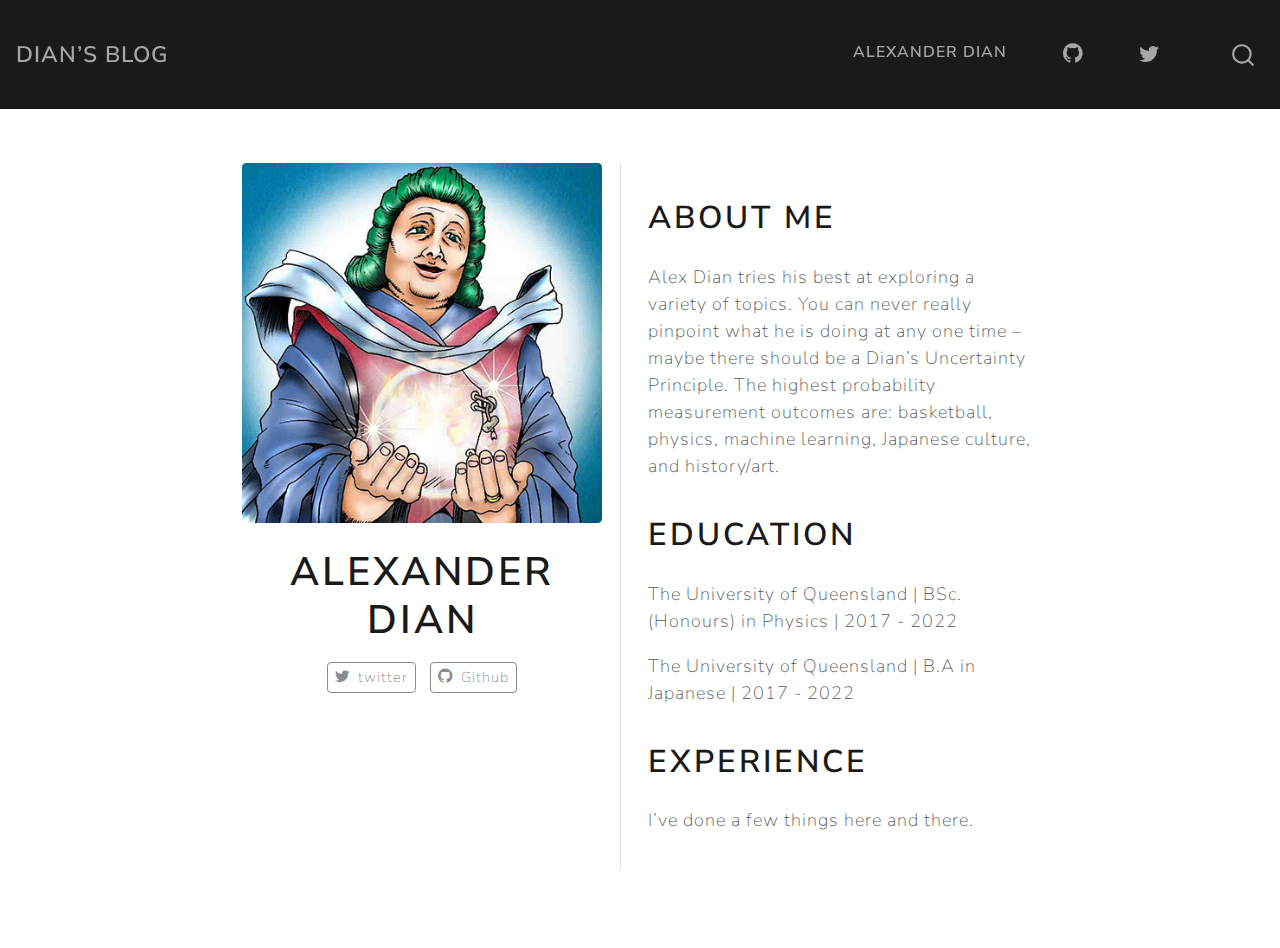
==== docs/about.html @ 0653adc2 "Initial commit" ====
<!DOCTYPE html>
<html xmlns="http://www.w3.org/1999/xhtml" lang="en" xml:lang="en"><head>

<meta charset="utf-8">
<meta name="generator" content="quarto-1.2.313">

<meta name="viewport" content="width=device-width, initial-scale=1.0, user-scalable=yes">


<title>Dian’s Blog - Alexander Dian</title>
<style>
code{white-space: pre-wrap;}
span.smallcaps{font-variant: small-caps;}
div.columns{display: flex; gap: min(4vw, 1.5em);}
div.column{flex: auto; overflow-x: auto;}
div.hanging-indent{margin-left: 1.5em; text-indent: -1.5em;}
ul.task-list{list-style: none;}
ul.task-list li input[type="checkbox"] {
  width: 0.8em;
  margin: 0 0.8em 0.2em -1.6em;
  vertical-align: middle;
}
</style>


<script src="site_libs/quarto-nav/quarto-nav.js"></script>
<script src="site_libs/quarto-nav/headroom.min.js"></script>
<script src="site_libs/clipboard/clipboard.min.js"></script>
<script src="site_libs/quarto-search/autocomplete.umd.js"></script>
<script src="site_libs/quarto-search/fuse.min.js"></script>
<script src="site_libs/quarto-search/quarto-search.js"></script>
<meta name="quarto:offset" content="./">
<script src="site_libs/quarto-html/quarto.js"></script>
<script src="site_libs/quarto-html/popper.min.js"></script>
<script src="site_libs/quarto-html/tippy.umd.min.js"></script>
<link href="site_libs/quarto-html/tippy.css" rel="stylesheet">
<link href="site_libs/quarto-html/quarto-syntax-highlighting.css" rel="stylesheet" id="quarto-text-highlighting-styles">
<script src="site_libs/bootstrap/bootstrap.min.js"></script>
<link href="site_libs/bootstrap/bootstrap-icons.css" rel="stylesheet">
<link href="site_libs/bootstrap/bootstrap.min.css" rel="stylesheet" id="quarto-bootstrap" data-mode="light">
<script id="quarto-search-options" type="application/json">{
  "location": "navbar",
  "copy-button": false,
  "collapse-after": 3,
  "panel-placement": "end",
  "type": "overlay",
  "limit": 20,
  "language": {
    "search-no-results-text": "No results",
    "search-matching-documents-text": "matching documents",
    "search-copy-link-title": "Copy link to search",
    "search-hide-matches-text": "Hide additional matches",
    "search-more-match-text": "more match in this document",
    "search-more-matches-text": "more matches in this document",
    "search-clear-button-title": "Clear",
    "search-detached-cancel-button-title": "Cancel",
    "search-submit-button-title": "Submit"
  }
}</script>


<link rel="stylesheet" href="styles.css">
</head>

<body class="nav-fixed fullcontent">

<div id="quarto-search-results"></div>
  <header id="quarto-header" class="headroom fixed-top">
    <nav class="navbar navbar-expand-lg navbar-dark ">
      <div class="navbar-container container-fluid">
      <div class="navbar-brand-container">
    <a class="navbar-brand" href="./index.html">
    <span class="navbar-title">Dian’s Blog</span>
    </a>
  </div>
          <button class="navbar-toggler" type="button" data-bs-toggle="collapse" data-bs-target="#navbarCollapse" aria-controls="navbarCollapse" aria-expanded="false" aria-label="Toggle navigation" onclick="if (window.quartoToggleHeadroom) { window.quartoToggleHeadroom(); }">
  <span class="navbar-toggler-icon"></span>
</button>
          <div class="collapse navbar-collapse" id="navbarCollapse">
            <ul class="navbar-nav navbar-nav-scroll ms-auto">
  <li class="nav-item">
    <a class="nav-link active" href="./about.html" aria-current="page">
 <span class="menu-text">Alexander Dian</span></a>
  </li>  
  <li class="nav-item compact">
    <a class="nav-link" href="https://github.com/"><i class="bi bi-github" role="img">
</i> 
 <span class="menu-text"></span></a>
  </li>  
  <li class="nav-item compact">
    <a class="nav-link" href="https://twitter.com"><i class="bi bi-twitter" role="img">
</i> 
 <span class="menu-text"></span></a>
  </li>  
</ul>
              <div id="quarto-search" class="" title="Search"></div>
          </div> <!-- /navcollapse -->
      </div> <!-- /container-fluid -->
    </nav>
</header>
<!-- content -->
<div id="quarto-content" class="quarto-container page-columns page-rows-contents page-layout-article page-navbar">
<!-- sidebar -->
<!-- margin-sidebar -->
    
<!-- main -->
<div class="quarto-about-trestles">
  <div class="about-entity">
    <img src="profile.jpg" class="about-image
  rounded " style="width: 20em;">
<header id="title-block-header" class="quarto-title-block default">
<div class="quarto-title">
<h1 class="title">Alexander Dian</h1>
</div>
<div class="quarto-title-meta">
  </div>
</header>
    <div class="about-links">
  <a href="https://twitter.com/diantwood" class="about-link">
    <i class="bi bi-twitter"></i>
     <span class="about-link-text">twitter</span>
  </a>
  <a href="https://github.com/Diantwood" class="about-link">
    <i class="bi bi-github"></i>
     <span class="about-link-text">Github</span>
  </a>
</div>
  </div>
  <div class="about-contents"><main class="content" id="quarto-document-content">
<section id="about-me" class="level2">
<h2 data-anchor-id="about-me">About Me</h2>
<p>Alex Dian tries his best at exploring a variety of topics. You can never really pinpoint what he is doing at any one time – maybe there should be a Dian’s Uncertainty Principle. The highest probability measurement outcomes are: basketball, physics, machine learning, Japanese culture, and history/art.</p>
</section>
<section id="education" class="level2">
<h2 data-anchor-id="education">Education</h2>
<p>The University of Queensland | BSc. (Honours) in Physics | 2017 - 2022</p>
<p>The University of Queensland | B.A in Japanese | 2017 - 2022</p>
</section>
<section id="experience" class="level2">
<h2 data-anchor-id="experience">Experience</h2>
<p>I’ve done a few things here and there.</p>


</section>
</main></div>
</div>
 <!-- /main -->
<script id="quarto-html-after-body" type="application/javascript">
window.document.addEventListener("DOMContentLoaded", function (event) {
  const toggleBodyColorMode = (bsSheetEl) => {
    const mode = bsSheetEl.getAttribute("data-mode");
    const bodyEl = window.document.querySelector("body");
    if (mode === "dark") {
      bodyEl.classList.add("quarto-dark");
      bodyEl.classList.remove("quarto-light");
    } else {
      bodyEl.classList.add("quarto-light");
      bodyEl.classList.remove("quarto-dark");
    }
  }
  const toggleBodyColorPrimary = () => {
    const bsSheetEl = window.document.querySelector("link#quarto-bootstrap");
    if (bsSheetEl) {
      toggleBodyColorMode(bsSheetEl);
    }
  }
  toggleBodyColorPrimary();  
  const clipboard = new window.ClipboardJS('.code-copy-button', {
    target: function(trigger) {
      return trigger.previousElementSibling;
    }
  });
  clipboard.on('success', function(e) {
    // button target
    const button = e.trigger;
    // don't keep focus
    button.blur();
    // flash "checked"
    button.classList.add('code-copy-button-checked');
    var currentTitle = button.getAttribute("title");
    button.setAttribute("title", "Copied!");
    let tooltip;
    if (window.bootstrap) {
      button.setAttribute("data-bs-toggle", "tooltip");
      button.setAttribute("data-bs-placement", "left");
      button.setAttribute("data-bs-title", "Copied!");
      tooltip = new bootstrap.Tooltip(button, 
        { trigger: "manual", 
          customClass: "code-copy-button-tooltip",
          offset: [0, -8]});
      tooltip.show();    
    }
    setTimeout(function() {
      if (tooltip) {
        tooltip.hide();
        button.removeAttribute("data-bs-title");
        button.removeAttribute("data-bs-toggle");
        button.removeAttribute("data-bs-placement");
      }
      button.setAttribute("title", currentTitle);
      button.classList.remove('code-copy-button-checked');
    }, 1000);
    // clear code selection
    e.clearSelection();
  });
  function tippyHover(el, contentFn) {
    const config = {
      allowHTML: true,
      content: contentFn,
      maxWidth: 500,
      delay: 100,
      arrow: false,
      appendTo: function(el) {
          return el.parentElement;
      },
      interactive: true,
      interactiveBorder: 10,
      theme: 'quarto',
      placement: 'bottom-start'
    };
    window.tippy(el, config); 
  }
  const noterefs = window.document.querySelectorAll('a[role="doc-noteref"]');
  for (var i=0; i<noterefs.length; i++) {
    const ref = noterefs[i];
    tippyHover(ref, function() {
      // use id or data attribute instead here
      let href = ref.getAttribute('data-footnote-href') || ref.getAttribute('href');
      try { href = new URL(href).hash; } catch {}
      const id = href.replace(/^#\/?/, "");
      const note = window.document.getElementById(id);
      return note.innerHTML;
    });
  }
  const findCites = (el) => {
    const parentEl = el.parentElement;
    if (parentEl) {
      const cites = parentEl.dataset.cites;
      if (cites) {
        return {
          el,
          cites: cites.split(' ')
        };
      } else {
        return findCites(el.parentElement)
      }
    } else {
      return undefined;
    }
  };
  var bibliorefs = window.document.querySelectorAll('a[role="doc-biblioref"]');
  for (var i=0; i<bibliorefs.length; i++) {
    const ref = bibliorefs[i];
    const citeInfo = findCites(ref);
    if (citeInfo) {
      tippyHover(citeInfo.el, function() {
        var popup = window.document.createElement('div');
        citeInfo.cites.forEach(function(cite) {
          var citeDiv = window.document.createElement('div');
          citeDiv.classList.add('hanging-indent');
          citeDiv.classList.add('csl-entry');
          var biblioDiv = window.document.getElementById('ref-' + cite);
          if (biblioDiv) {
            citeDiv.innerHTML = biblioDiv.innerHTML;
          }
          popup.appendChild(citeDiv);
        });
        return popup.innerHTML;
      });
    }
  }
});
</script>
</div> <!-- /content -->



</body></html>
---- docs/site_libs/quarto-html/tippy.css ----
.tippy-box[data-animation=fade][data-state=hidden]{opacity:0}[data-tippy-root]{max-width:calc(100vw - 10px)}.tippy-box{position:relative;background-color:#333;color:#fff;border-radius:4px;font-size:14px;line-height:1.4;white-space:normal;outline:0;transition-property:transform,visibility,opacity}.tippy-box[data-placement^=top]>.tippy-arrow{bottom:0}.tippy-box[data-placement^=top]>.tippy-arrow:before{bottom:-7px;left:0;border-width:8px 8px 0;border-top-color:initial;transform-origin:center top}.tippy-box[data-placement^=bottom]>.tippy-arrow{top:0}.tippy-box[data-placement^=bottom]>.tippy-arrow:before{top:-7px;left:0;border-width:0 8px 8px;border-bottom-color:initial;transform-origin:center bottom}.tippy-box[data-placement^=left]>.tippy-arrow{right:0}.tippy-box[data-placement^=left]>.tippy-arrow:before{border-width:8px 0 8px 8px;border-left-color:initial;right:-7px;transform-origin:center left}.tippy-box[data-placement^=right]>.tippy-arrow{left:0}.tippy-box[data-placement^=right]>.tippy-arrow:before{left:-7px;border-width:8px 8px 8px 0;border-right-color:initial;transform-origin:center right}.tippy-box[data-inertia][data-state=visible]{transition-timing-function:cubic-bezier(.54,1.5,.38,1.11)}.tippy-arrow{width:16px;height:16px;color:#333}.tippy-arrow:before{content:"";position:absolute;border-color:transparent;border-style:solid}.tippy-content{position:relative;padding:5px 9px;z-index:1}
---- docs/site_libs/quarto-html/quarto-syntax-highlighting.css ----
/* quarto syntax highlight colors */
:root {
  --quarto-hl-ot-color: #003B4F;
  --quarto-hl-at-color: #657422;
  --quarto-hl-ss-color: #20794D;
  --quarto-hl-an-color: #5E5E5E;
  --quarto-hl-fu-color: #4758AB;
  --quarto-hl-st-color: #20794D;
  --quarto-hl-cf-color: #003B4F;
  --quarto-hl-op-color: #5E5E5E;
  --quarto-hl-er-color: #AD0000;
  --quarto-hl-bn-color: #AD0000;
  --quarto-hl-al-color: #AD0000;
  --quarto-hl-va-color: #111111;
  --quarto-hl-bu-color: inherit;
  --quarto-hl-ex-color: inherit;
  --quarto-hl-pp-color: #AD0000;
  --quarto-hl-in-color: #5E5E5E;
  --quarto-hl-vs-color: #20794D;
  --quarto-hl-wa-color: #5E5E5E;
  --quarto-hl-do-color: #5E5E5E;
  --quarto-hl-im-color: #00769E;
  --quarto-hl-ch-color: #20794D;
  --quarto-hl-dt-color: #AD0000;
  --quarto-hl-fl-color: #AD0000;
  --quarto-hl-co-color: #5E5E5E;
  --quarto-hl-cv-color: #5E5E5E;
  --quarto-hl-cn-color: #8f5902;
  --quarto-hl-sc-color: #5E5E5E;
  --quarto-hl-dv-color: #AD0000;
  --quarto-hl-kw-color: #003B4F;
}

/* other quarto variables */
:root {
  --quarto-font-monospace: SFMono-Regular, Menlo, Monaco, Consolas, "Liberation Mono", "Courier New", monospace;
}

pre > code.sourceCode > span {
  color: #003B4F;
}

code span {
  color: #003B4F;
}

code.sourceCode > span {
  color: #003B4F;
}

div.sourceCode,
div.sourceCode pre.sourceCode {
  color: #003B4F;
}

code span.ot {
  color: #003B4F;
}

code span.at {
  color: #657422;
}

code span.ss {
  color: #20794D;
}

code span.an {
  color: #5E5E5E;
}

code span.fu {
  color: #4758AB;
}

code span.st {
  color: #20794D;
}

code span.cf {
  color: #003B4F;
}

code span.op {
  color: #5E5E5E;
}

code span.er {
  color: #AD0000;
}

code span.bn {
  color: #AD0000;
}

code span.al {
  color: #AD0000;
}

code span.va {
  color: #111111;
}

code span.pp {
  color: #AD0000;
}

code span.in {
  color: #5E5E5E;
}

code span.vs {
  color: #20794D;
}

code span.wa {
  color: #5E5E5E;
  font-style: italic;
}

code span.do {
  color: #5E5E5E;
  font-style: italic;
}

code span.im {
  color: #00769E;
}

code span.ch {
  color: #20794D;
}

code span.dt {
  color: #AD0000;
}

code span.fl {
  color: #AD0000;
}

code span.co {
  color: #5E5E5E;
}

code span.cv {
  color: #5E5E5E;
  font-style: italic;
}

code span.cn {
  color: #8f5902;
}

code span.sc {
  color: #5E5E5E;
}

code span.dv {
  color: #AD0000;
}

code span.kw {
  color: #003B4F;
}

.prevent-inlining {
  content: "</";
}

/*# sourceMappingURL=debc5d5d77c3f9108843748ff7464032.css.map */
---- docs/styles.css ----
/* css styles */
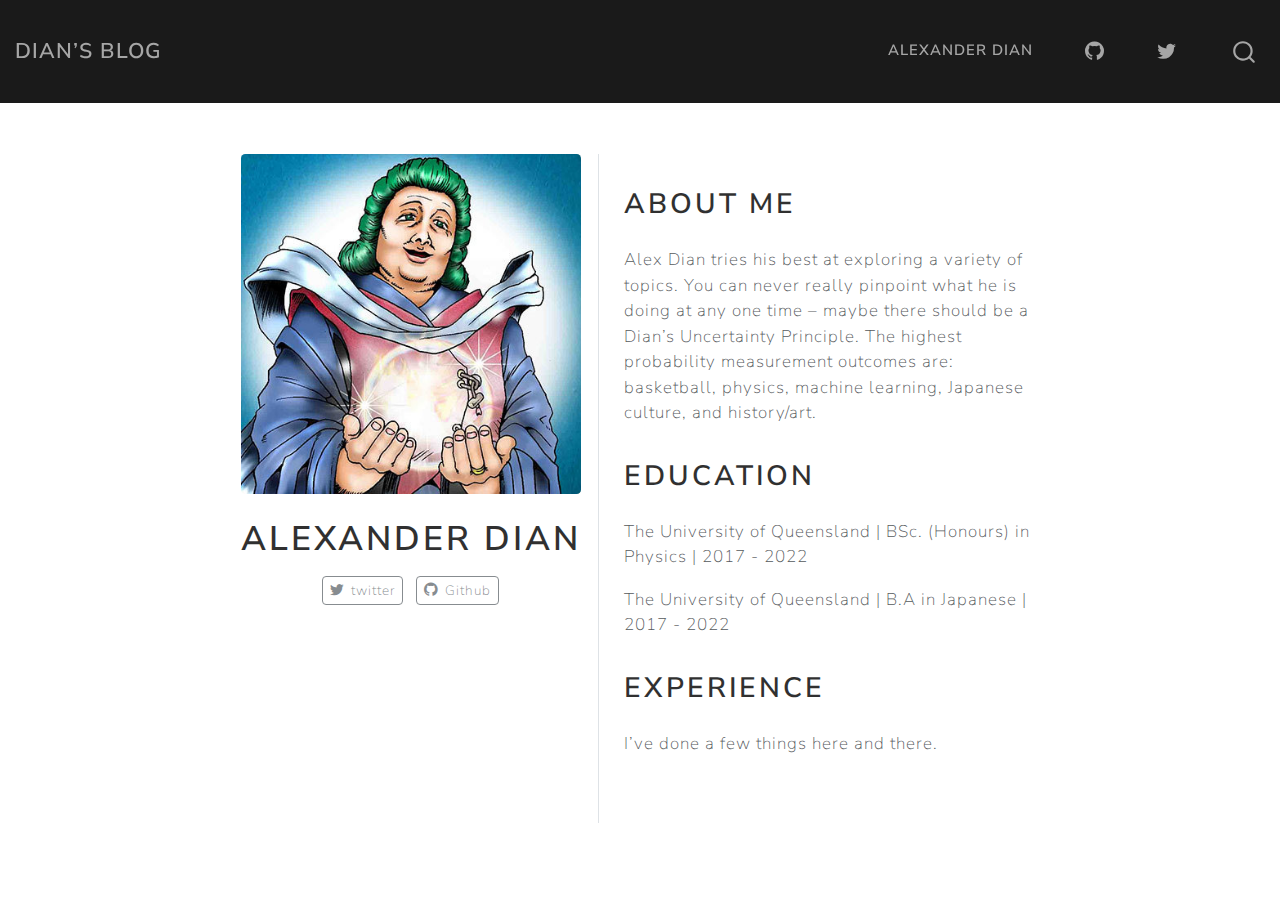
==== commit 764e6520: "Update Japanese Learn Blog" ====
--- a/docs/about.html
+++ b/docs/about.html
@@ -2,7 +2,7 @@
 <html xmlns="http://www.w3.org/1999/xhtml" lang="en" xml:lang="en"><head>
 
 <meta charset="utf-8">
-<meta name="generator" content="quarto-1.2.313">
+<meta name="generator" content="quarto-1.3.450">
 
 <meta name="viewport" content="width=device-width, initial-scale=1.0, user-scalable=yes">
 
@@ -17,7 +17,7 @@
 ul.task-list{list-style: none;}
 ul.task-list li input[type="checkbox"] {
   width: 0.8em;
-  margin: 0 0.8em 0.2em -1.6em;
+  margin: 0 0.8em 0.2em -1em; /* quarto-specific, see https://github.com/quarto-dev/quarto-cli/issues/4556 */ 
   vertical-align: middle;
 }
 </style>
@@ -54,7 +54,8 @@
     "search-more-matches-text": "more matches in this document",
     "search-clear-button-title": "Clear",
     "search-detached-cancel-button-title": "Cancel",
-    "search-submit-button-title": "Submit"
+    "search-submit-button-title": "Submit",
+    "search-label": "Search"
   }
 }</script>
 
@@ -73,27 +74,29 @@
     <span class="navbar-title">Dian’s Blog</span>
     </a>
   </div>
+            <div id="quarto-search" class="" title="Search"></div>
           <button class="navbar-toggler" type="button" data-bs-toggle="collapse" data-bs-target="#navbarCollapse" aria-controls="navbarCollapse" aria-expanded="false" aria-label="Toggle navigation" onclick="if (window.quartoToggleHeadroom) { window.quartoToggleHeadroom(); }">
   <span class="navbar-toggler-icon"></span>
 </button>
           <div class="collapse navbar-collapse" id="navbarCollapse">
             <ul class="navbar-nav navbar-nav-scroll ms-auto">
   <li class="nav-item">
-    <a class="nav-link active" href="./about.html" aria-current="page">
+    <a class="nav-link active" href="./about.html" rel="" target="" aria-current="page">
  <span class="menu-text">Alexander Dian</span></a>
   </li>  
   <li class="nav-item compact">
-    <a class="nav-link" href="https://github.com/"><i class="bi bi-github" role="img">
+    <a class="nav-link" href="https://github.com/Diantwood" rel="" target=""><i class="bi bi-github" role="img">
 </i> 
  <span class="menu-text"></span></a>
   </li>  
   <li class="nav-item compact">
-    <a class="nav-link" href="https://twitter.com"><i class="bi bi-twitter" role="img">
+    <a class="nav-link" href="https://twitter.com/diantwood" rel="" target=""><i class="bi bi-twitter" role="img">
 </i> 
  <span class="menu-text"></span></a>
   </li>  
 </ul>
-              <div id="quarto-search" class="" title="Search"></div>
+            <div class="quarto-navbar-tools">
+</div>
           </div> <!-- /navcollapse -->
       </div> <!-- /container-fluid -->
     </nav>
@@ -116,11 +119,11 @@
   </div>
 </header>
     <div class="about-links">
-  <a href="https://twitter.com/diantwood" class="about-link">
+  <a href="https://twitter.com/diantwood" class="about-link" rel="" target="">
     <i class="bi bi-twitter"></i>
      <span class="about-link-text">twitter</span>
   </a>
-  <a href="https://github.com/Diantwood" class="about-link">
+  <a href="https://github.com/Diantwood" class="about-link" rel="" target="">
     <i class="bi bi-github"></i>
      <span class="about-link-text">Github</span>
   </a>
@@ -165,9 +168,23 @@
     }
   }
   toggleBodyColorPrimary();  
+  const isCodeAnnotation = (el) => {
+    for (const clz of el.classList) {
+      if (clz.startsWith('code-annotation-')) {                     
+        return true;
+      }
+    }
+    return false;
+  }
   const clipboard = new window.ClipboardJS('.code-copy-button', {
-    target: function(trigger) {
-      return trigger.previousElementSibling;
+    text: function(trigger) {
+      const codeEl = trigger.previousElementSibling.cloneNode(true);
+      for (const childEl of codeEl.children) {
+        if (isCodeAnnotation(childEl)) {
+          childEl.remove();
+        }
+      }
+      return codeEl.innerText;
     }
   });
   clipboard.on('success', function(e) {
@@ -232,6 +249,92 @@
       return note.innerHTML;
     });
   }
+      let selectedAnnoteEl;
+      const selectorForAnnotation = ( cell, annotation) => {
+        let cellAttr = 'data-code-cell="' + cell + '"';
+        let lineAttr = 'data-code-annotation="' +  annotation + '"';
+        const selector = 'span[' + cellAttr + '][' + lineAttr + ']';
+        return selector;
+      }
+      const selectCodeLines = (annoteEl) => {
+        const doc = window.document;
+        const targetCell = annoteEl.getAttribute("data-target-cell");
+        const targetAnnotation = annoteEl.getAttribute("data-target-annotation");
+        const annoteSpan = window.document.querySelector(selectorForAnnotation(targetCell, targetAnnotation));
+        const lines = annoteSpan.getAttribute("data-code-lines").split(",");
+        const lineIds = lines.map((line) => {
+          return targetCell + "-" + line;
+        })
+        let top = null;
+        let height = null;
+        let parent = null;
+        if (lineIds.length > 0) {
+            //compute the position of the single el (top and bottom and make a div)
+            const el = window.document.getElementById(lineIds[0]);
+            top = el.offsetTop;
+            height = el.offsetHeight;
+            parent = el.parentElement.parentElement;
+          if (lineIds.length > 1) {
+            const lastEl = window.document.getElementById(lineIds[lineIds.length - 1]);
+            const bottom = lastEl.offsetTop + lastEl.offsetHeight;
+            height = bottom - top;
+          }
+          if (top !== null && height !== null && parent !== null) {
+            // cook up a div (if necessary) and position it 
+            let div = window.document.getElementById("code-annotation-line-highlight");
+            if (div === null) {
+              div = window.document.createElement("div");
+              div.setAttribute("id", "code-annotation-line-highlight");
+              div.style.position = 'absolute';
+              parent.appendChild(div);
+            }
+            div.style.top = top - 2 + "px";
+            div.style.height = height + 4 + "px";
+            let gutterDiv = window.document.getElementById("code-annotation-line-highlight-gutter");
+            if (gutterDiv === null) {
+              gutterDiv = window.document.createElement("div");
+              gutterDiv.setAttribute("id", "code-annotation-line-highlight-gutter");
+              gutterDiv.style.position = 'absolute';
+              const codeCell = window.document.getElementById(targetCell);
+              const gutter = codeCell.querySelector('.code-annotation-gutter');
+              gutter.appendChild(gutterDiv);
+            }
+            gutterDiv.style.top = top - 2 + "px";
+            gutterDiv.style.height = height + 4 + "px";
+          }
+          selectedAnnoteEl = annoteEl;
+        }
+      };
+      const unselectCodeLines = () => {
+        const elementsIds = ["code-annotation-line-highlight", "code-annotation-line-highlight-gutter"];
+        elementsIds.forEach((elId) => {
+          const div = window.document.getElementById(elId);
+          if (div) {
+            div.remove();
+          }
+        });
+        selectedAnnoteEl = undefined;
+      };
+      // Attach click handler to the DT
+      const annoteDls = window.document.querySelectorAll('dt[data-target-cell]');
+      for (const annoteDlNode of annoteDls) {
+        annoteDlNode.addEventListener('click', (event) => {
+          const clickedEl = event.target;
+          if (clickedEl !== selectedAnnoteEl) {
+            unselectCodeLines();
+            const activeEl = window.document.querySelector('dt[data-target-cell].code-annotation-active');
+            if (activeEl) {
+              activeEl.classList.remove('code-annotation-active');
+            }
+            selectCodeLines(clickedEl);
+            clickedEl.classList.add('code-annotation-active');
+          } else {
+            // Unselect the line
+            unselectCodeLines();
+            clickedEl.classList.remove('code-annotation-active');
+          }
+        });
+      }
   const findCites = (el) => {
     const parentEl = el.parentElement;
     if (parentEl) {
--- a/docs/site_libs/quarto-html/quarto-syntax-highlighting.css
+++ b/docs/site_libs/quarto-html/quarto-syntax-highlighting.css
@@ -55,62 +55,85 @@
 
 code span.ot {
   color: #003B4F;
+  font-style: inherit;
 }
 
 code span.at {
   color: #657422;
+  font-style: inherit;
 }
 
 code span.ss {
   color: #20794D;
+  font-style: inherit;
 }
 
 code span.an {
   color: #5E5E5E;
+  font-style: inherit;
 }
 
 code span.fu {
   color: #4758AB;
+  font-style: inherit;
 }
 
 code span.st {
   color: #20794D;
+  font-style: inherit;
 }
 
 code span.cf {
   color: #003B4F;
+  font-style: inherit;
 }
 
 code span.op {
   color: #5E5E5E;
+  font-style: inherit;
 }
 
 code span.er {
   color: #AD0000;
+  font-style: inherit;
 }
 
 code span.bn {
   color: #AD0000;
+  font-style: inherit;
 }
 
 code span.al {
   color: #AD0000;
+  font-style: inherit;
 }
 
 code span.va {
   color: #111111;
+  font-style: inherit;
+}
+
+code span.bu {
+  font-style: inherit;
+}
+
+code span.ex {
+  font-style: inherit;
 }
 
 code span.pp {
   color: #AD0000;
+  font-style: inherit;
 }
 
 code span.in {
   color: #5E5E5E;
+  font-style: inherit;
 }
 
 code span.vs {
   color: #20794D;
+  font-style: inherit;
 }
 
 code span.wa {
@@ -125,22 +148,27 @@
 
 code span.im {
   color: #00769E;
+  font-style: inherit;
 }
 
 code span.ch {
   color: #20794D;
+  font-style: inherit;
 }
 
 code span.dt {
   color: #AD0000;
+  font-style: inherit;
 }
 
 code span.fl {
   color: #AD0000;
+  font-style: inherit;
 }
 
 code span.co {
   color: #5E5E5E;
+  font-style: inherit;
 }
 
 code span.cv {
@@ -150,18 +178,22 @@
 
 code span.cn {
   color: #8f5902;
+  font-style: inherit;
 }
 
 code span.sc {
   color: #5E5E5E;
+  font-style: inherit;
 }
 
 code span.dv {
   color: #AD0000;
+  font-style: inherit;
 }
 
 code span.kw {
   color: #003B4F;
+  font-style: inherit;
 }
 
 .prevent-inlining {
